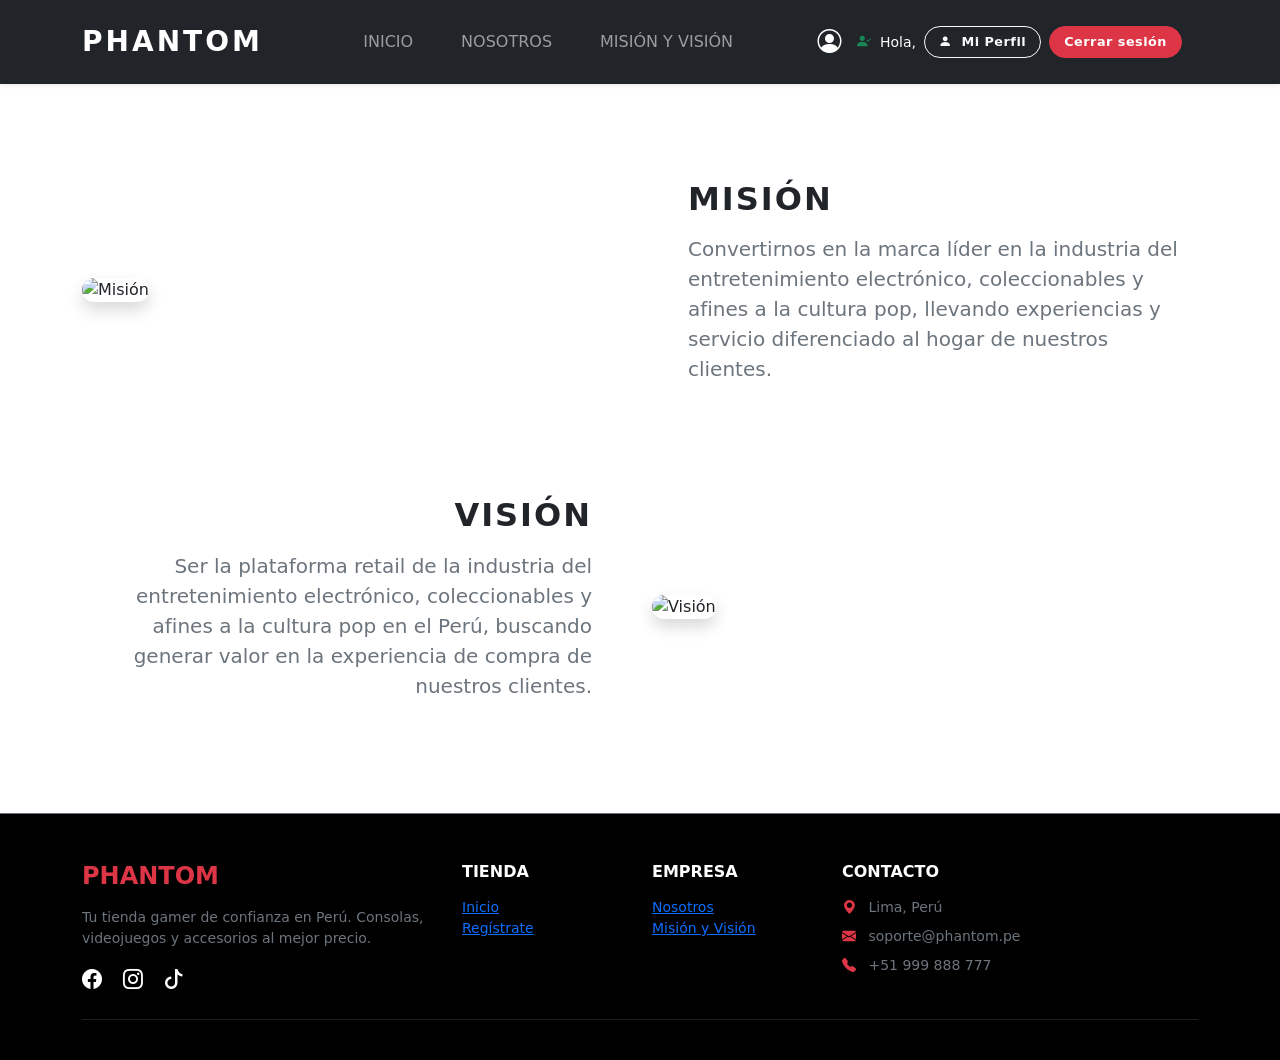
==== src/main/resources/templates/mision.html @ 5f190fa7 "Primer commit" ====
<!DOCTYPE html>
<html lang="es" xmlns:th="http://www.thymeleaf.org">
<head>
    <meta charset="UTF-8">
    <meta name="viewport" content="width=device-width, initial-scale=1.0">

    <link href="https://cdn.jsdelivr.net/npm/bootstrap@5.3.0/dist/css/bootstrap.min.css" rel="stylesheet">
    <link rel="stylesheet" th:href="@{/CSS/estilos.css}">
    <link rel="stylesheet" href="https://cdn.jsdelivr.net/npm/bootstrap-icons@1.11.1/font/bootstrap-icons.css">

    <title>Phantom | Misión y Visión</title>
</head>

<body class="d-flex flex-column min-vh-100">

<!-- BARRA DE NAVEGACIÓN -->
<nav class="navbar navbar-expand-lg navbar-dark bg-dark sticky-top shadow-sm py-3">

    <div class="container">
        <a class="navbar-brand fw-bold fs-3" th:href="@{/}" style="letter-spacing: 3px;">PHANTOM</a>
        <button class="navbar-toggler" type="button" data-bs-toggle="collapse" data-bs-target="#navbarNav">
            <span class="navbar-toggler-icon"></span>
        </button>
        <div class="collapse navbar-collapse" id="navbarNav">
            <ul class="navbar-nav mx-auto text-uppercase">
                <li class="nav-item"><a class="nav-link px-4 fs-6" th:href="@{/}">Inicio</a></li>
                <li class="nav-item"><a class="nav-link px-4 fs-6" th:href="@{/nosotros}">Nosotros</a></li>
                <li class="nav-item"><a class="nav-link px-4 fs-6" th:href="@{/mision}">Misión y Visión</a></li>
            </ul>

            <div class="d-flex align-items-center mt-3 mt-lg-0">

                <!-- Sin sesión -->
                <div th:if="${usuarioNombre == null}">
                    <a href="#" class="text-white me-3 fs-4"
                       data-bs-toggle="modal" data-bs-target="#loginModal">
                        <i class="bi bi-person-circle"></i>
                    </a>
                </div>

                <!-- Con sesión -->
                <div th:if="${usuarioNombre != null}" class="d-flex align-items-center gap-2 me-3">
                    <span class="text-white small text-nowrap">
                        <i class="bi bi-person-check-fill text-success me-1"></i>
                        Hola, <span th:text="${usuarioNombre}" class="fw-bold text-danger"></span>
                    </span>
                    <a th:href="@{/perfil}"
                       class="btn btn-outline-light rounded-pill fw-bold text-nowrap"
                       style="font-size: 0.8rem; padding: 5px 14px; letter-spacing: 0.5px;">
                        <i class="bi bi-person-fill me-1"></i> Mi Perfil
                    </a>
                    <form th:action="@{/logout}" method="post" class="mb-0">
                        <button type="submit"
                                class="btn btn-danger rounded-pill fw-bold text-nowrap"
                                style="font-size: 0.8rem; padding: 5px 14px; letter-spacing: 0.5px;">
                            Cerrar sesión
                        </button>
                    </form>
                </div>

            </div>
        </div>
    </div>
</nav>

<!-- MAIN -->
<main class="container my-5 py-5 flex-grow-1">

    <!-- MISIÓN -->
    <div class="row align-items-center mb-5 pb-5">
        <div class="col-md-6 mb-4 mb-md-0">
            <img th:src="@{/Imagenes/misionimg.png}" class="img-fluid rounded-4 shadow" alt="Misión">
        </div>
        <div class="col-md-6 ps-md-5">
            <h2 class="fw-bold mb-3 text-uppercase" style="letter-spacing: 2px;">Misión</h2>
            <p class="lead text-secondary">
                Convertirnos en la marca líder en la industria del entretenimiento electrónico, coleccionables y afines
                a la cultura pop, llevando experiencias y servicio diferenciado al hogar de nuestros clientes.
            </p>
        </div>
    </div>

    <!-- VISIÓN -->
    <div class="row align-items-center flex-column-reverse flex-md-row">
        <div class="col-md-6 pe-md-5 text-md-end">
            <h2 class="fw-bold mb-3 text-uppercase" style="letter-spacing: 2px;">Visión</h2>
            <p class="lead text-secondary">
                Ser la plataforma retail de la industria del entretenimiento electrónico, coleccionables y afines a la
                cultura pop en el Perú, buscando generar valor en la experiencia de compra de nuestros clientes.
            </p>
        </div>
        <div class="col-md-6 mb-4 mb-md-0">
            <img th:src="@{/Imagenes/consolas.png}" class="img-fluid rounded-4 shadow" alt="Visión">
        </div>
    </div>

</main>

<!-- FOOTER -->
<footer class="bg-black text-white pt-5 border-top border-secondary">
    <div class="container">
        <div class="row gy-4">
            <div class="col-md-4">
                <h4 class="fw-bold text-danger mb-3">PHANTOM</h4>
                <p class="text-secondary small">Tu tienda gamer de confianza en Perú. Consolas, videojuegos y accesorios al mejor precio.</p>
                <div class="mt-3">
                    <a href="#" class="text-white me-3 fs-5 social-icon"><i class="bi bi-facebook"></i></a>
                    <a href="#" class="text-white me-3 fs-5 social-icon"><i class="bi bi-instagram"></i></a>
                    <a href="#" class="text-white me-3 fs-5 social-icon"><i class="bi bi-tiktok"></i></a>
                </div>
            </div>
            <div class="col-6 col-md-2">
                <h6 class="fw-bold text-uppercase mb-3">Tienda</h6>
                <ul class="list-unstyled small">
                    <li><a th:href="@{/}" class="footer-link">Inicio</a></li>
                    <li><a th:href="@{/registro}" class="footer-link">Regístrate</a></li>
                </ul>
            </div>
            <div class="col-6 col-md-2">
                <h6 class="fw-bold text-uppercase mb-3">Empresa</h6>
                <ul class="list-unstyled small">
                    <li><a th:href="@{/nosotros}" class="footer-link">Nosotros</a></li>
                    <li><a th:href="@{/mision}" class="footer-link">Misión y Visión</a></li>
                </ul>
            </div>
            <div class="col-md-4">
                <h6 class="fw-bold text-uppercase mb-3">Contacto</h6>
                <p class="small text-secondary mb-2"><i class="bi bi-geo-alt-fill me-2 text-danger"></i> Lima, Perú</p>
                <p class="small text-secondary mb-2"><i class="bi bi-envelope-fill me-2 text-danger"></i> soporte@phantom.pe</p>
                <p class="small text-secondary mb-3"><i class="bi bi-telephone-fill me-2 text-danger"></i> +51 999 888 777</p>
            </div>
        </div>
        <hr class="border-secondary my-4">
        <div class="d-flex flex-column flex-md-row justify-content-between align-items-center small text-secondary pb-3">
        </div>
    </div>
</footer>


<!-- MODAL LOGIN -->
<div class="modal fade" id="loginModal" tabindex="-1" aria-hidden="true">
    <div class="modal-dialog modal-dialog-centered">
        <div class="modal-content border-0 shadow-lg rounded-4 overflow-hidden">
            <div class="row g-0">
                <div class="col-md-5 d-none d-md-block">
                    <img th:src="@{/Imagenes/SmashBros.jpg}" style="width: 120%; height: 100%; object-fit: cover;">
                </div>
                <div class="col-md-7 bg-dark text-white">
                    <div class="modal-header border-0">
                        <h5 class="modal-title fw-bold text-danger">
                            <i class="bi bi-person-circle me-2"></i>Iniciar Sesión
                        </h5>
                        <button type="button" class="btn-close btn-close-white" data-bs-dismiss="modal"></button>
                    </div>
                    <div class="modal-body p-4">
                        <div th:if="${loginError}" id="hayLoginError" class="alert alert-danger rounded-3 py-2 small">
                            Correo o contraseña incorrectos
                        </div>
                        <form th:action="@{/login}" method="post">
                            <div class="mb-3">
                                <label class="form-label small text-secondary">Correo electrónico</label>
                                <input type="email" name="username"
                                       class="form-control bg-black text-white border-secondary rounded-3"
                                       placeholder="ejemplo@correo.com" required>
                            </div>
                            <div class="mb-3">
                                <label class="form-label small text-secondary">Contraseña</label>
                                <input type="password" name="password"
                                       class="form-control bg-black text-white border-secondary rounded-3"
                                       placeholder="••••••••" required>
                            </div>
                            <div class="d-flex justify-content-between align-items-center mb-3">
                                <div class="form-check">
                                    <input class="form-check-input" type="checkbox" name="remember-me">
                                    <label class="form-check-label small text-secondary">Recordarme</label>
                                </div>
                                <a href="#" class="small text-danger text-decoration-none ms-4">¿Olvidaste tu contraseña?</a>
                            </div>
                            <button type="submit" class="btn btn-danger w-100 fw-bold rounded-pill py-2">INGRESAR</button>
                        </form>
                        <hr class="border-secondary">
                        <p class="text-center small text-secondary mb-0">¿No tienes cuenta?</p>
                        <a th:href="@{/registro}" class="btn btn-outline-danger w-100 fw-bold rounded-pill mt-2">
                            REGÍSTRATE
                        </a>
                    </div>
                </div>
            </div>
        </div>
    </div>
</div>

<script src="https://cdn.jsdelivr.net/npm/bootstrap@5.3.0/dist/js/bootstrap.bundle.min.js"></script>
<script th:src="@{/JS/emergente.js}"></script>
</body>
</html>
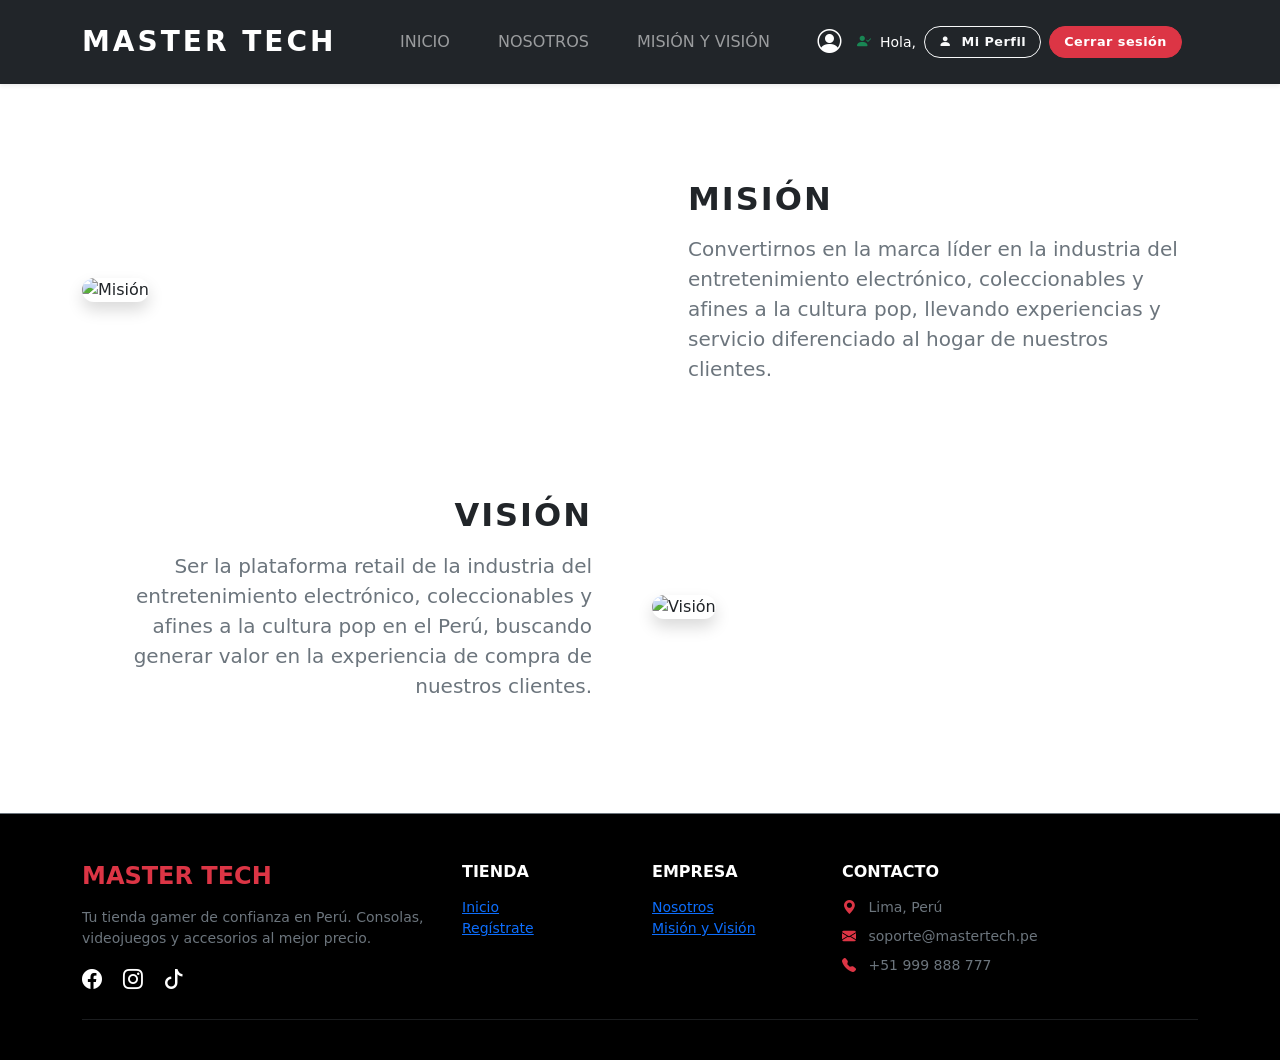
==== commit 3b6f6554: "Implementación de la marca MasterTech" ====
--- a/src/main/resources/templates/mision.html
+++ b/src/main/resources/templates/mision.html
@@ -8,7 +8,7 @@
     <link rel="stylesheet" th:href="@{/CSS/estilos.css}">
     <link rel="stylesheet" href="https://cdn.jsdelivr.net/npm/bootstrap-icons@1.11.1/font/bootstrap-icons.css">
 
-    <title>Phantom | Misión y Visión</title>
+    <title>MasterTech | Misión y Visión</title>
 </head>
 
 <body class="d-flex flex-column min-vh-100">
@@ -17,7 +17,7 @@
 <nav class="navbar navbar-expand-lg navbar-dark bg-dark sticky-top shadow-sm py-3">
 
     <div class="container">
-        <a class="navbar-brand fw-bold fs-3" th:href="@{/}" style="letter-spacing: 3px;">PHANTOM</a>
+        <a class="navbar-brand fw-bold fs-3" th:href="@{/}" style="letter-spacing: 3px;">MASTER TECH</a>
         <button class="navbar-toggler" type="button" data-bs-toggle="collapse" data-bs-target="#navbarNav">
             <span class="navbar-toggler-icon"></span>
         </button>
@@ -101,7 +101,7 @@
     <div class="container">
         <div class="row gy-4">
             <div class="col-md-4">
-                <h4 class="fw-bold text-danger mb-3">PHANTOM</h4>
+                <h4 class="fw-bold text-danger mb-3">MASTER TECH</h4>
                 <p class="text-secondary small">Tu tienda gamer de confianza en Perú. Consolas, videojuegos y accesorios al mejor precio.</p>
                 <div class="mt-3">
                     <a href="#" class="text-white me-3 fs-5 social-icon"><i class="bi bi-facebook"></i></a>
@@ -126,7 +126,7 @@
             <div class="col-md-4">
                 <h6 class="fw-bold text-uppercase mb-3">Contacto</h6>
                 <p class="small text-secondary mb-2"><i class="bi bi-geo-alt-fill me-2 text-danger"></i> Lima, Perú</p>
-                <p class="small text-secondary mb-2"><i class="bi bi-envelope-fill me-2 text-danger"></i> soporte@phantom.pe</p>
+                <p class="small text-secondary mb-2"><i class="bi bi-envelope-fill me-2 text-danger"></i> soporte@mastertech.pe</p>
                 <p class="small text-secondary mb-3"><i class="bi bi-telephone-fill me-2 text-danger"></i> +51 999 888 777</p>
             </div>
         </div>
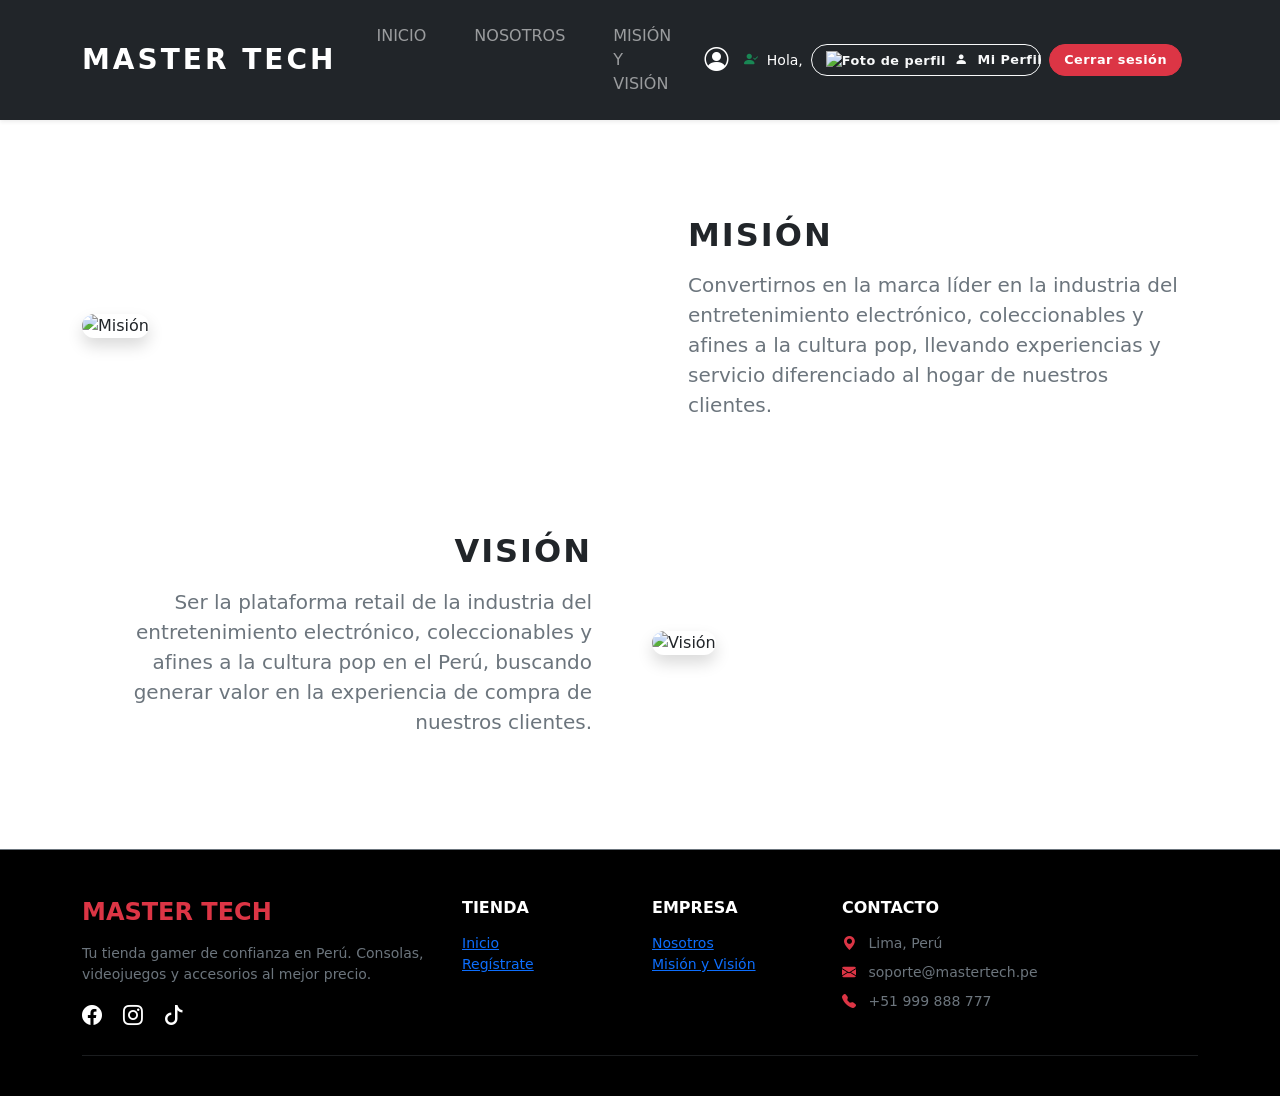
==== commit 5ded7a30: "Implementación de una foto de perfil real para los usuarios en sus avatares" ====
--- a/src/main/resources/templates/mision.html
+++ b/src/main/resources/templates/mision.html
@@ -47,7 +47,11 @@
                     <a th:href="@{/perfil}"
                        class="btn btn-outline-light rounded-pill fw-bold text-nowrap"
                        style="font-size: 0.8rem; padding: 5px 14px; letter-spacing: 0.5px;">
-                        <i class="bi bi-person-fill me-1"></i> Mi Perfil
+                        <img th:if="${usuarioAvatar != null}"
+                             th:src="@{${usuarioAvatar}}"
+                             class="nav-avatar-img me-1"
+                             alt="Foto de perfil"/>
+                        <i th:unless="${usuarioAvatar != null}" class="bi bi-person-fill me-1"></i> Mi Perfil
                     </a>
                     <form th:action="@{/logout}" method="post" class="mb-0">
                         <button type="submit"
